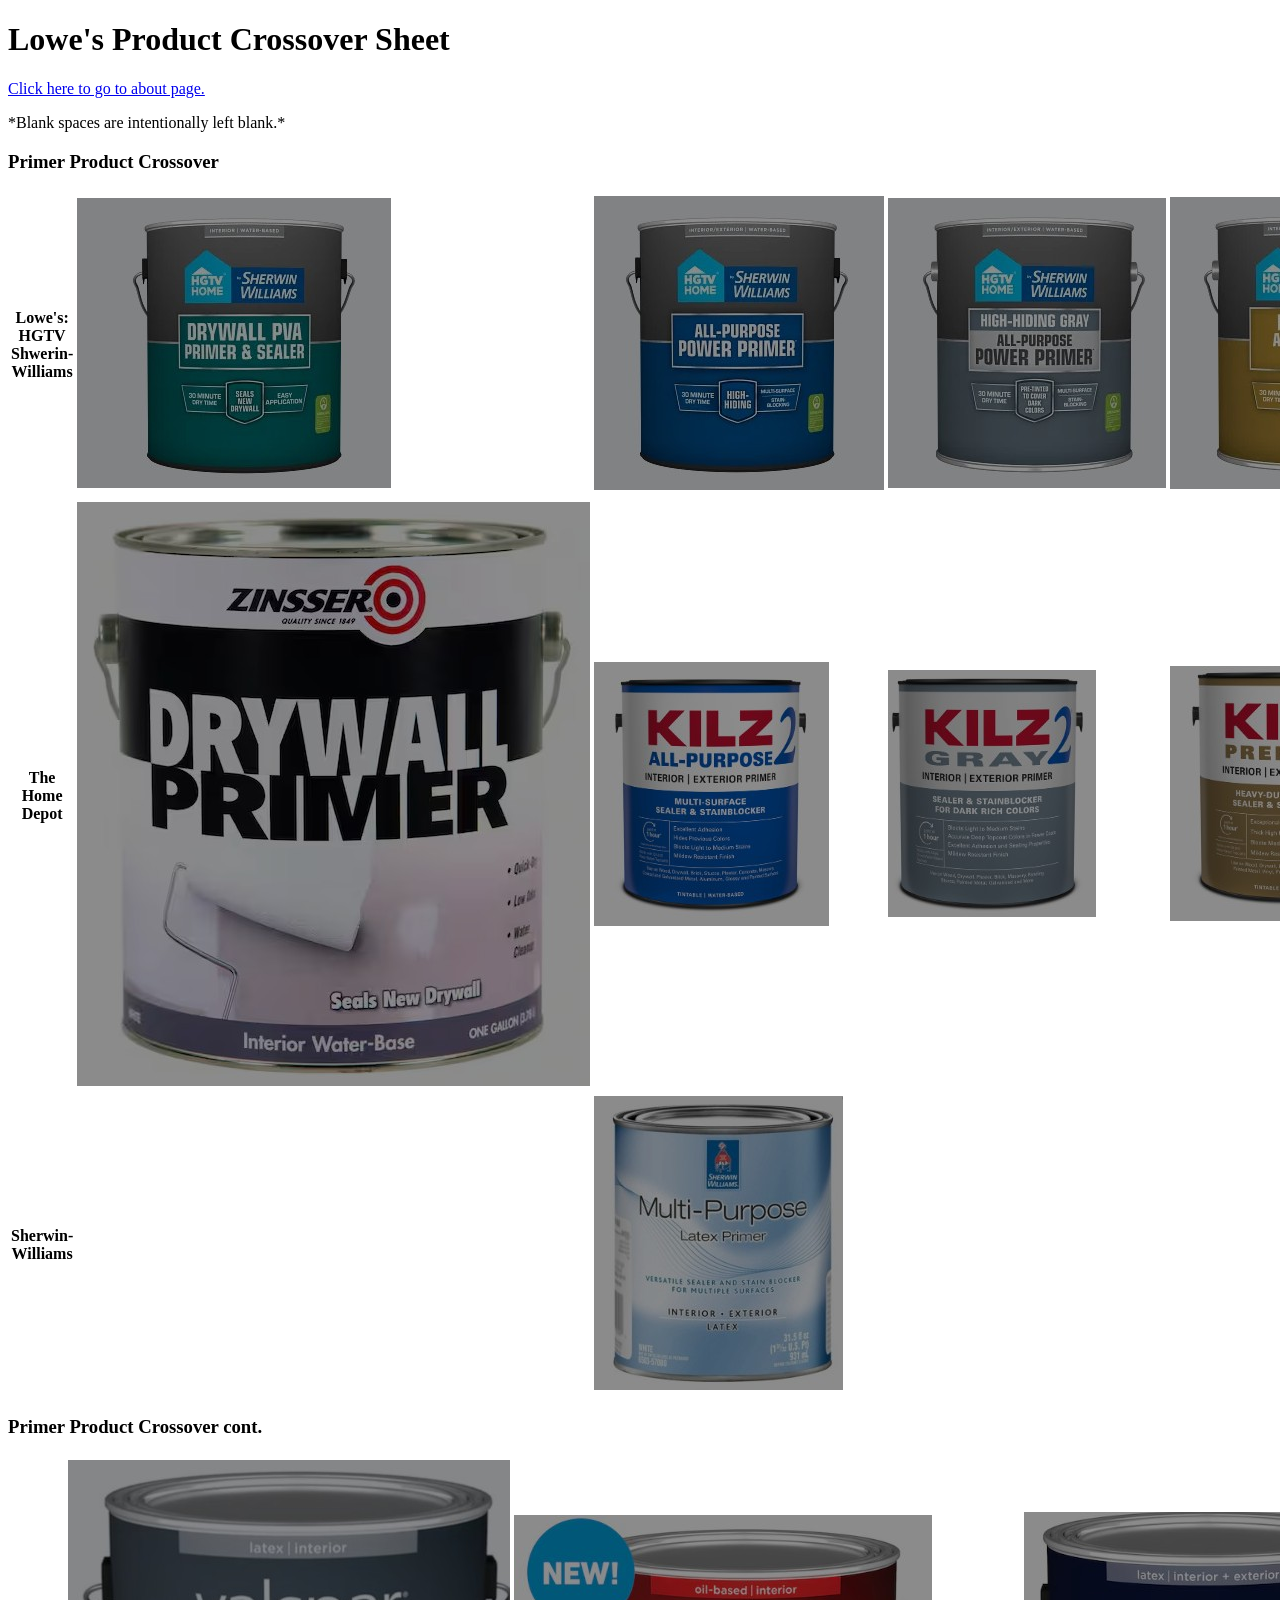
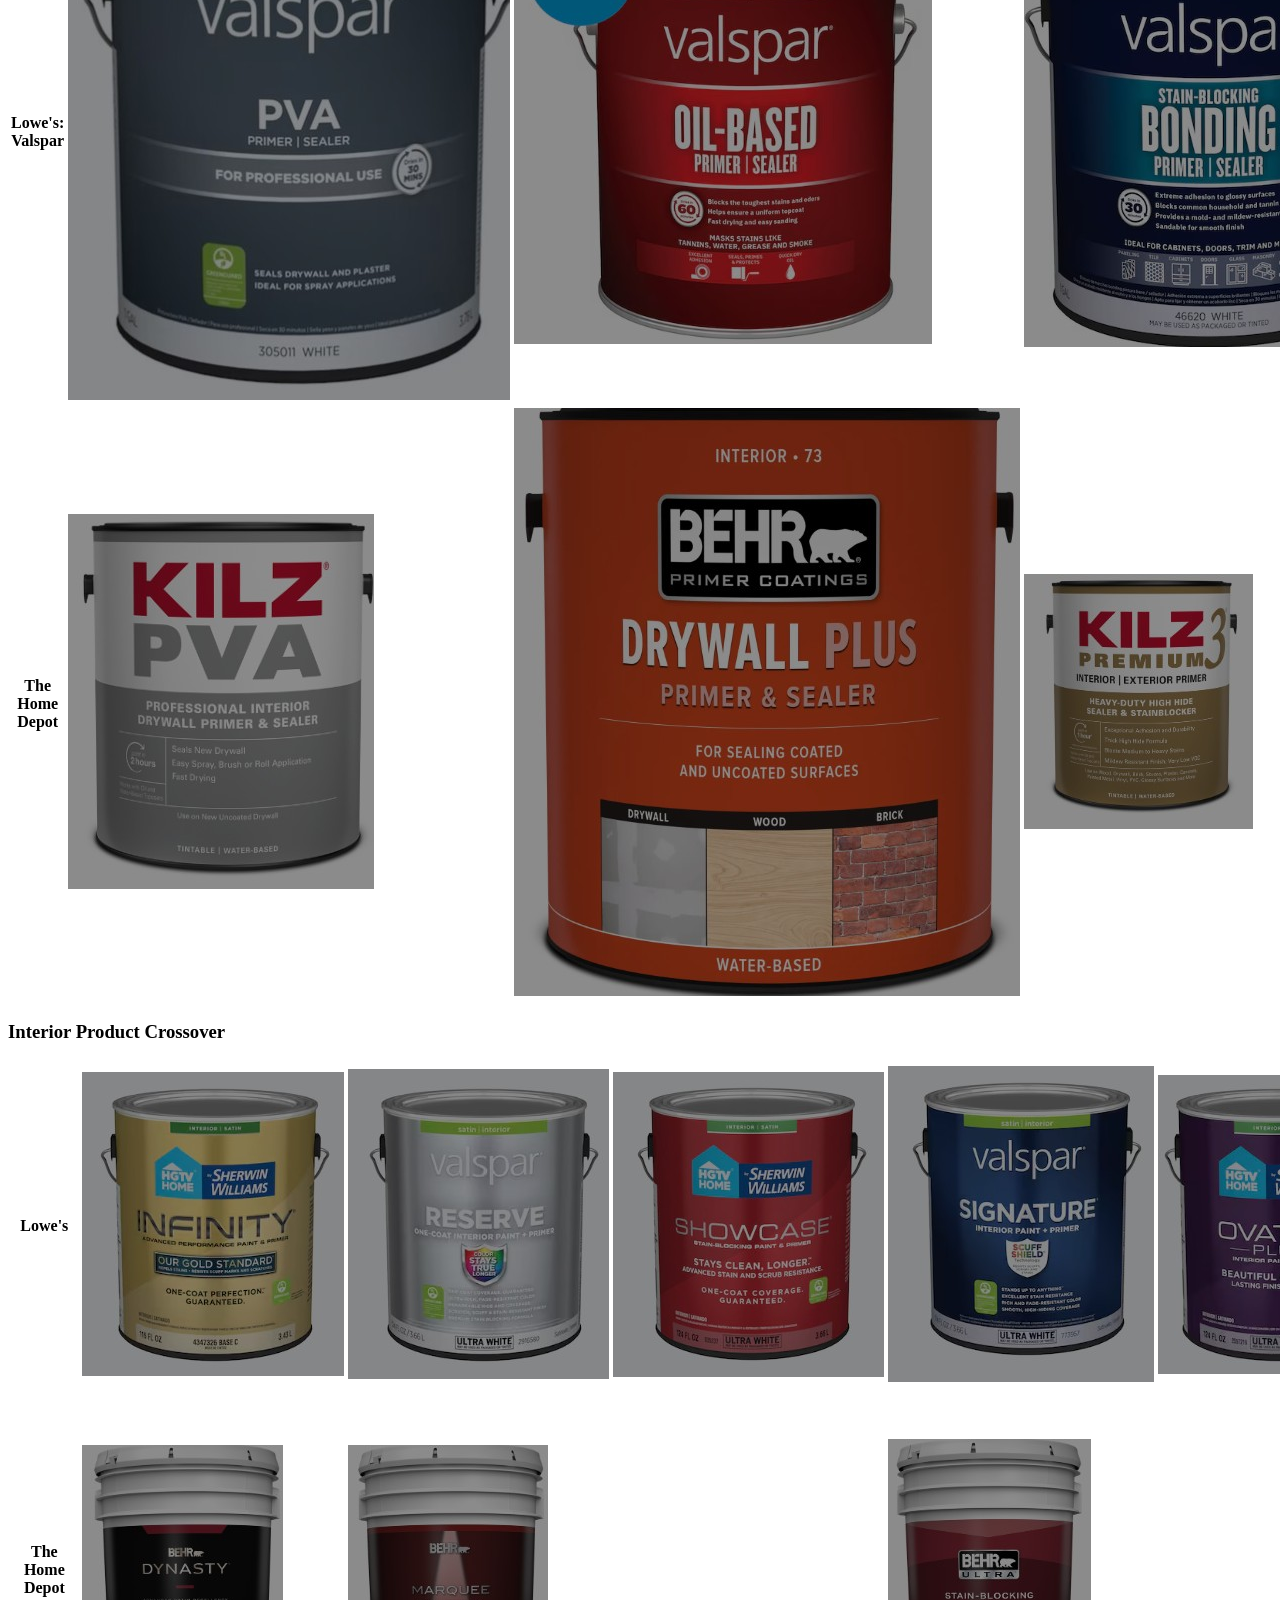
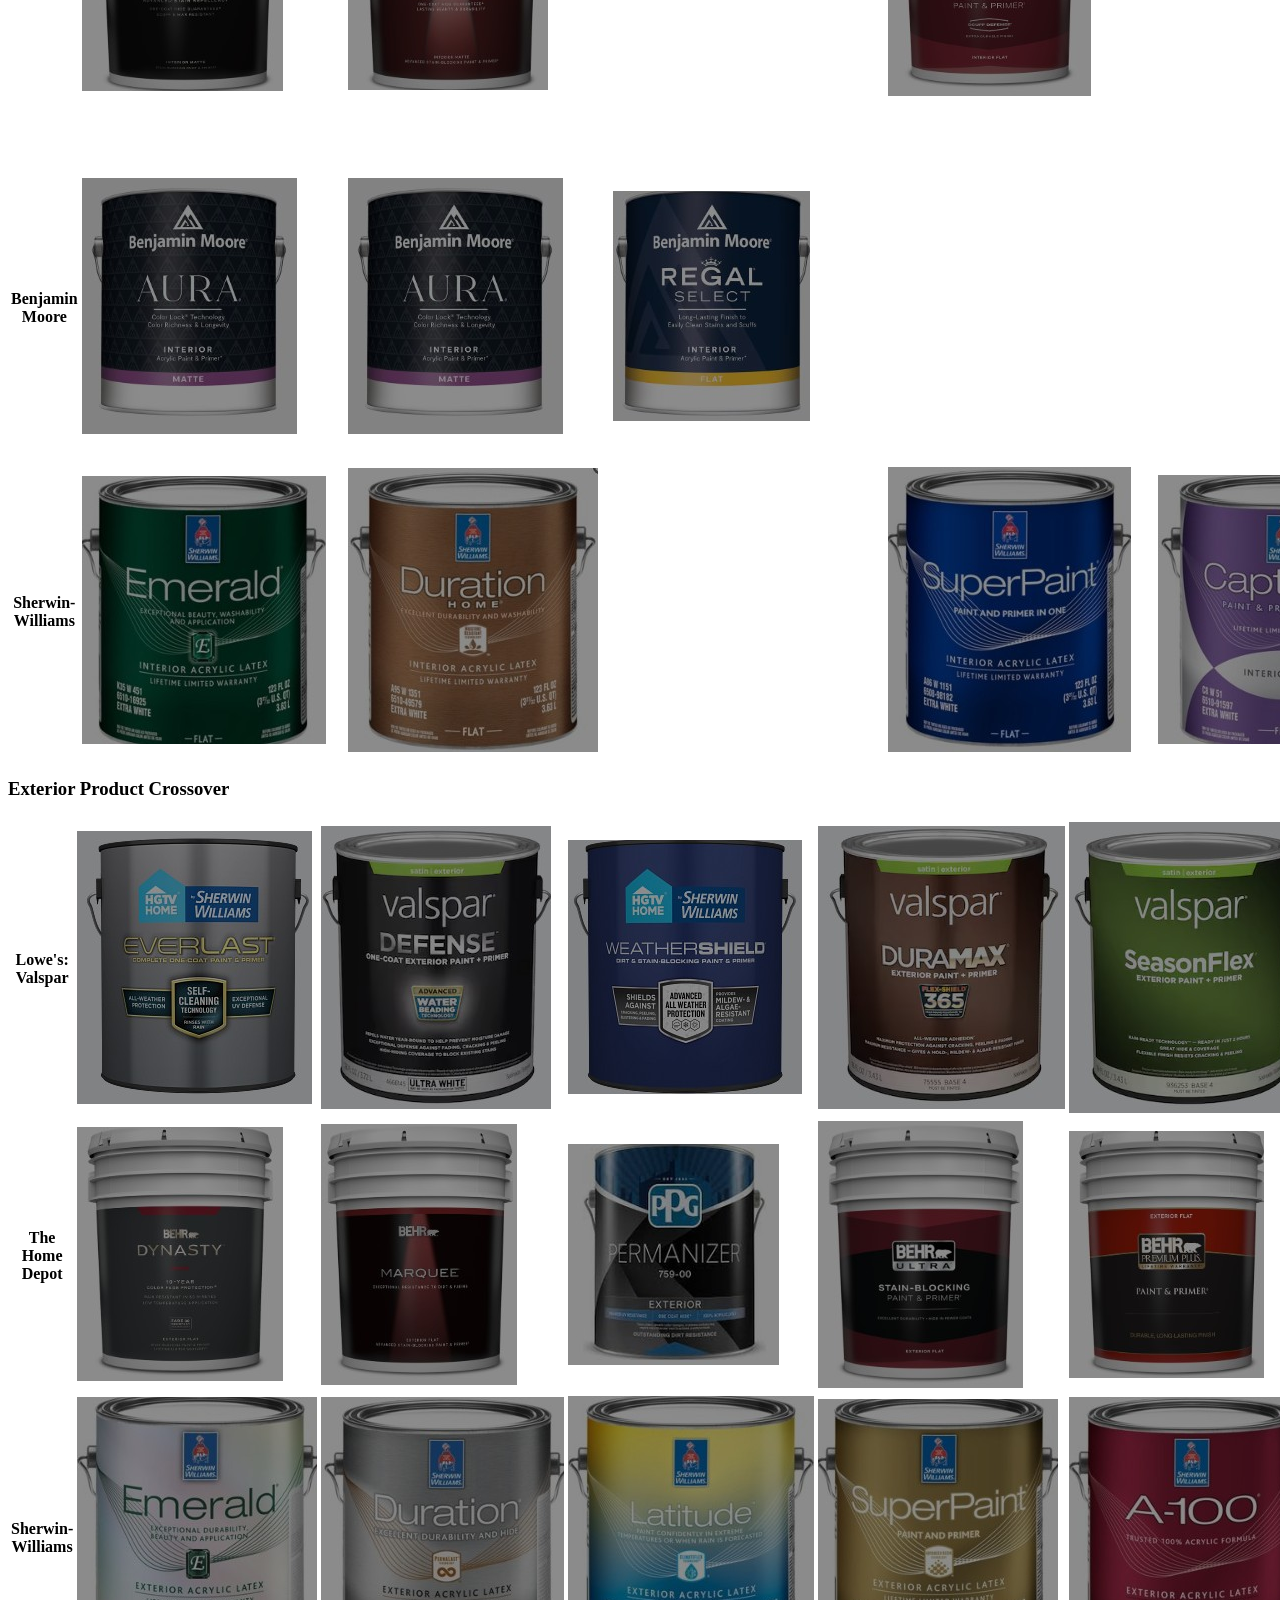
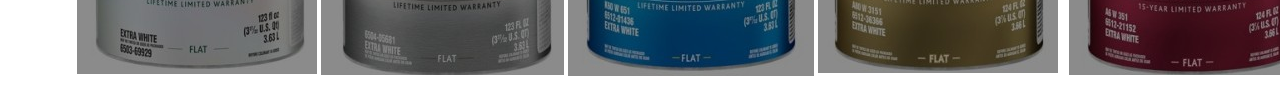
==== index.html @ d5b6afdd "Structured Homepage" ====
<!DOCTYPE html>
<html>
    <head>
        <title>
            Lowe's Product Crossover Sheet
        </title>
        <link rel="stylesheet" href="style.css">
        <meta name="viewport" content="width=device-width, initial-scale=1.0">
    </head>
    <body>
        <h1> Lowe's Product Crossover Sheet</h1>
        <a href="about.html">Click here to go to about page.</a>
        <p>*Blank spaces are intentionally left blank.*</p>
        <h3>Primer Product Crossover</h4>

        <table>
  <tr>
    <th>Lowe's: HGTV Shwerin-Williams</th>
    <td><img src="images/hgtvPVA.jpg"></td>
    <td><img src="images/APPP.jpg"></td>
    <td><img src="images/highhidinggray.jpg"></td>
    <td><img src="images/PAPP.jpg"></td>
    <td><img src="images/restoration.jpg"></td>
    <td><img src="images/moldmildew.jpg"></td>
    <td> <img src="images/cabinetdoortrim.jpg"></td>
    <td><img src="images/pwerprimer.jpg"></td>
  </tr>
  <tr>
    <th>The Home Depot</th>
    <td><img src="images/zindrywall.jpg"></td>
    <td><img src="images/KILZ2.jpg"></td>
    <td><img src="images/KILZ2Gray.jpg"></td>
    <td><img src="images/KILZ3.jpg"></td>
    <td><img src="images/KILZRestore.jpg"></td>
    <td><img src="images/KILZMold.jpg"></td>
    <td><img src="images/behrbonding.jpg"></td>
    <td><img src="images/KILZOG.jpg"></td>
  </tr>
  <tr>
    <th> Sherwin-Williams</th>
    <td> </td>
    <td><img src="images/swmulti.jpg"></td>
    <td> </td>
    <td> </td>
    <td> </td>
    <td> </td>
    <td><img src="images/swbond.jpg"></td>
    <td><img src="images/swoilprimer.jpg"></td>
    
  </tr>
</table>

<h3> Primer Product Crossover cont.</h4>

<table>
  <tr>
    <th>Lowe's: Valspar</th>
    <td><img src="images/valpva.jpg"></td>
    <td><img src="images/valoil.jpg"></td>
    <td><img src="images/valbond.jpg"></td>
  </tr>
  <tr>
    <th>The Home Depot</th>
    <td><img src="images/KILZPVA.jpg"></td>
    <td><img src="images/behrpva.jpg"></td>
    <td><img src="images/KILZ3.jpg"></td>

  </tr>
</table>

<h3>Interior Product Crossover</h4>

<table>
  <tr>
    <th>Lowe's</th>
    <td><img src="images/infinity.jpg"></td>
    <td><img src="images/reserve.jpg"></td>
    <td><img src="images/showcase.jpg"></td>
    <td><img src="images/signature.jpg"></td>
    <td><img src="images/ovation.jpg"></td>
    <td><img src="images/ultra.jpg"></td>
    <td><img src="images/spec.jpg"></td>
    <td><img src="images/2000.jpg"></td>
    <td><img src="images/4000.jpg"></td>
    <td><img src="images/express.jpg"></td>
  </tr>
  <tr>
    <th>The Home Depot</th>
    <td><img src="images/intdynasty.jpg"></td>
    <td><img src="images/intmarquee.jpg"></td>
    <td> </td>
    <td><img src="images/intultra.jpg"></td>
    <td> </td>
    <td><img src="images/intpremiumplus.jpg"></td>
    <td><img src="images/intpremiumplus.jpg"></td>
    <td><img src="images/intppgspeedhide.jpg"></td>
    <td><img src="images/ppgevzero.jpg"></td>
    <td><img src="images/gliddenessentials.jpg"></td>
  </tr>
  <tr>
    <th> Benjamin Moore</th>
    <td><img src="images/benaura.jpg"></td>
    <td><img src="images/benaura.jpg"></td>
    <td><img src="images/benregal.jpg"></td>
    <td> </td>
    <td> </td>
    <td><img src="images/benben.jpg"></td>
    <td> </td>
    <td><img src="images/benspec.jpg"></td>
    <td><img src="images/bensuper.jpg"></td>
    </tr>

    <tr>
    <th> Sherwin-Williams</th>
    <td><img src="images/intemerald.jpg"></td>
    <td><img src="images/intduration.jpg"></td>
    <td> </td>
    <td><img src="images/intsuper.jpg"></td>
    <td><img src="images/intcaptivate.jpg"></td>
    <td><img src="images/intcaptivate.jpg"></td>
    <td><img src="images/int200.jpg"></td>
    <td><img src="images/int200.jpg"></td>
    <td><img src="images/int400.jpg"> </td>
    <td><img src="images/intps.jpg"></td>
    </tr>

  
</table>

<h3> Exterior Product Crossover</h4>

<table>
  <tr>
    <th>Lowe's: Valspar</th>
    <td><img src="images/ever.jpg"></td>
    <td><img src="images/defense.jpg"></td>
    <td><img src="images/weather.jpg"></td>
    <td><img src="images/max.jpg"></td>
    <td><img src="images/flex.jpg"></td>
    <td><img src="images/stormcoat.jpg"></td>
  </tr>
  <tr>
    <th>The Home Depot</th>
    <td><img src="images/extdynasty.jpg"></td>
    <td><img src="images/extmarquee.jpg"></td>
    <td><img src="images/ppgperma.jpg"></td>
    <td><img src="images/extultra.jpg"></td>
    <td><img src="images/extplus.jpg"></td>
    <td><img src="images/e600.jpg"></td>

  </tr>
  <tr>
    <th>Sherwin-Williams</th>
    <td><img src="images/extemerald.jpg"></td>
    <td><img src="images/extduration.jpg"></td>
    <td><img src="images/latitude.jpg"></td>
    <td><img src="images/extsuper.jpg"></td>
    <td><img src="images/a100.jpg"></td>
    <td><img src="images/a100.jpg"></td>
  </tr>
</table>
     
    </body>
</html>
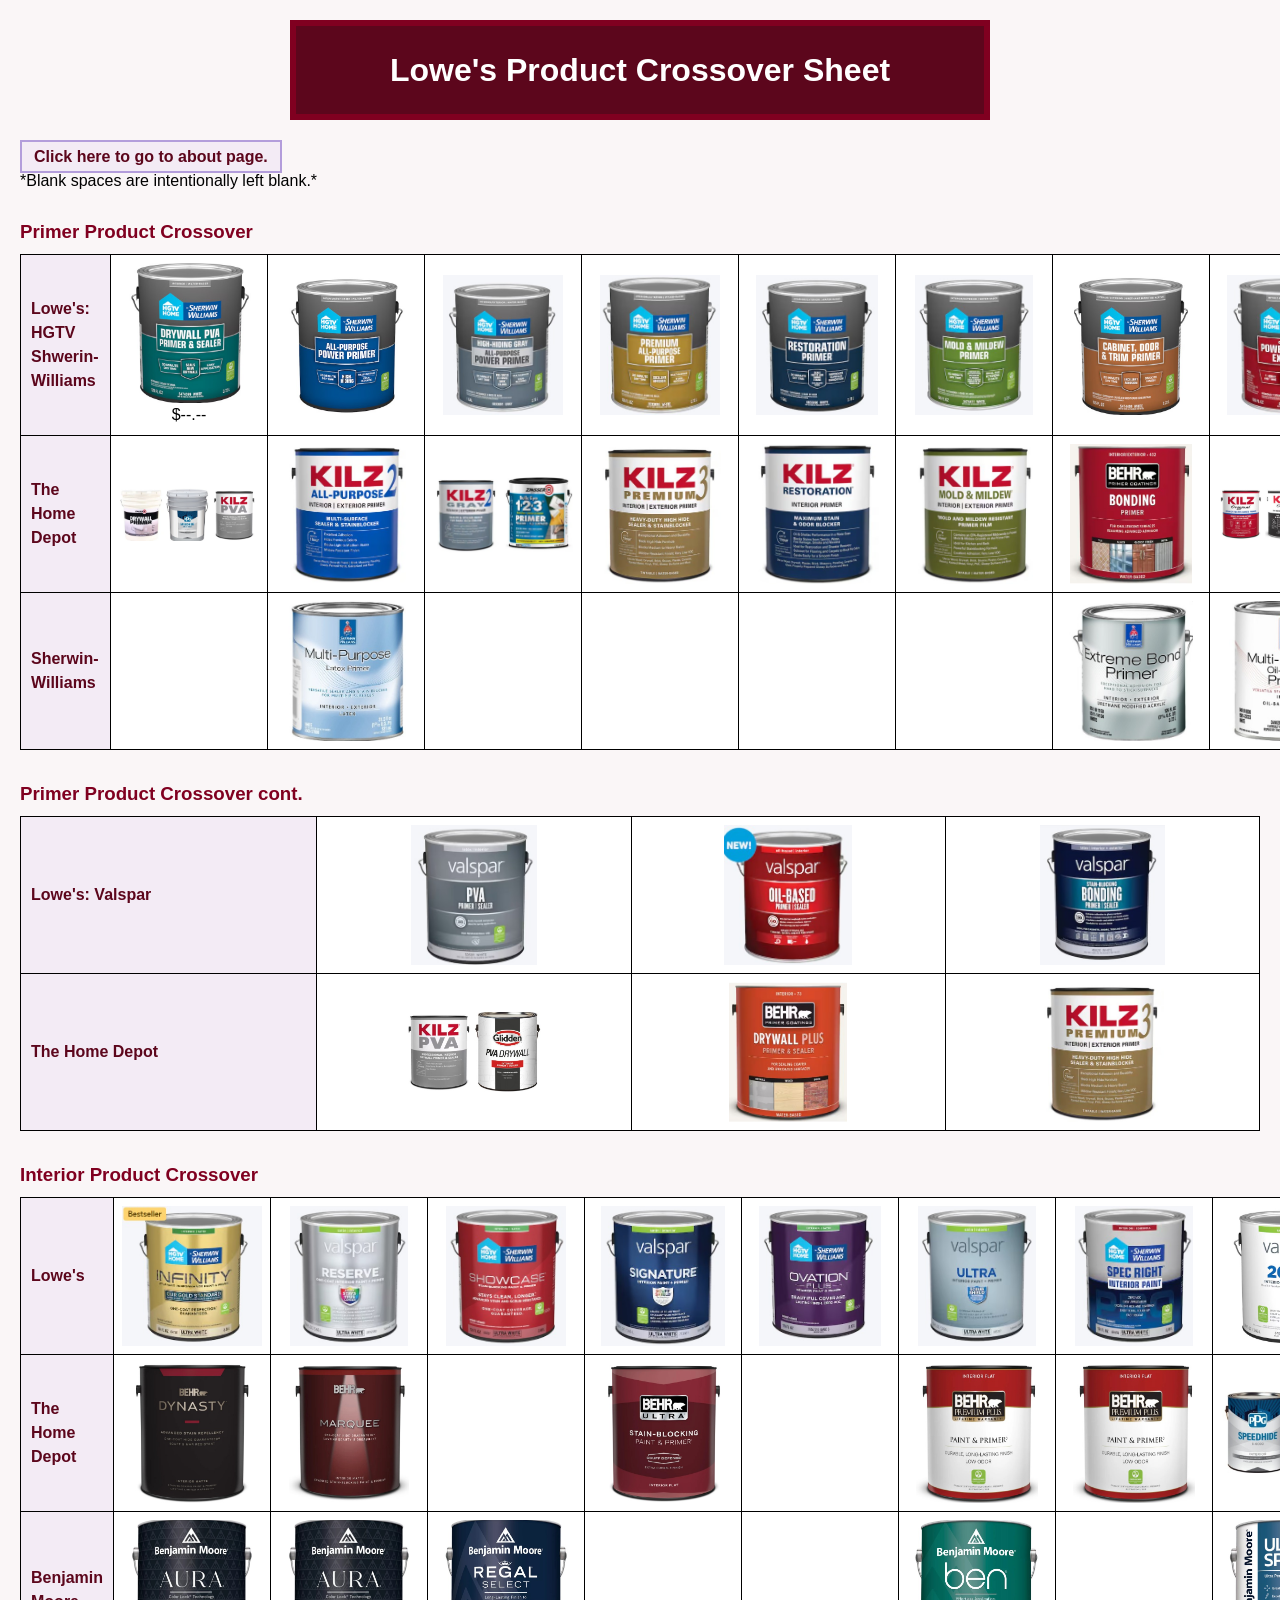
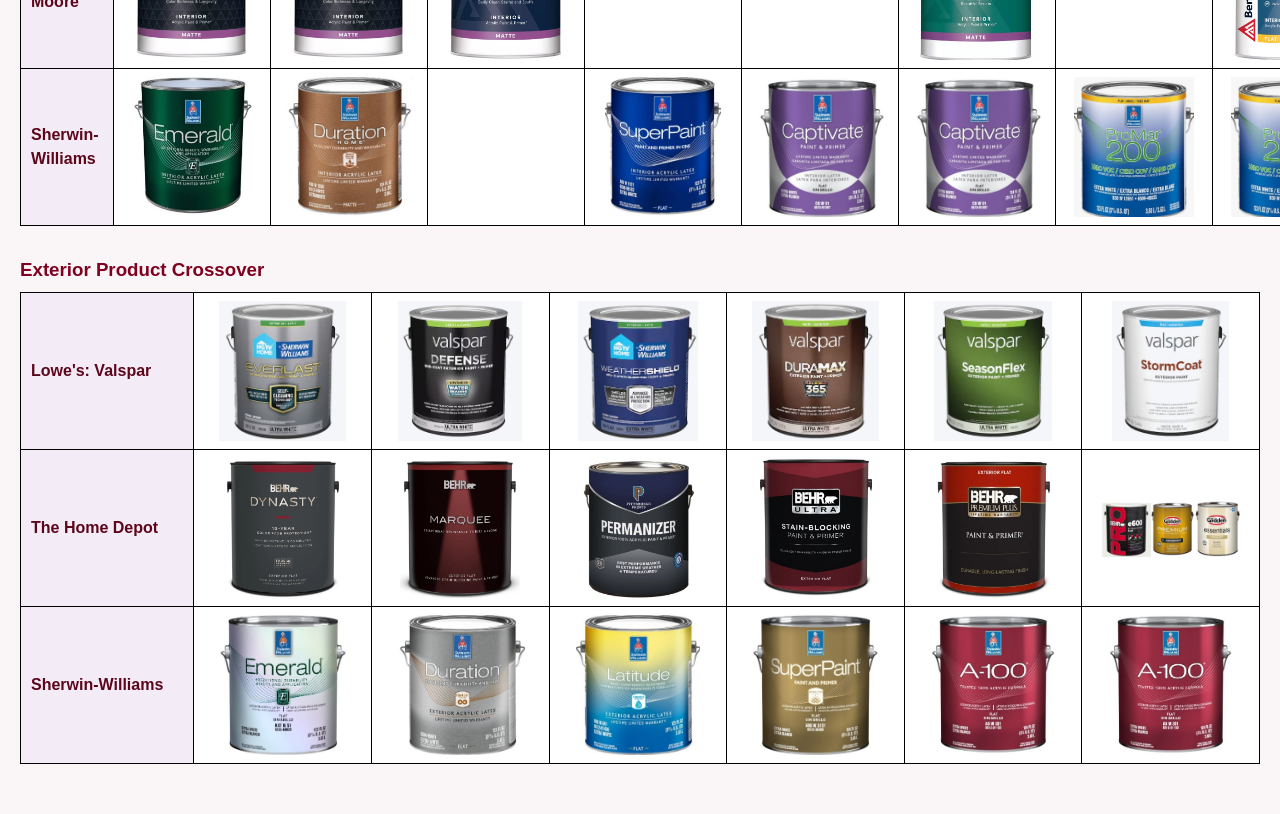
==== commit 9ca7927e: "updated html Updated the HTML structure and added product cards with price tags for better presentat" ====
--- a/index.html
+++ b/index.html
@@ -16,7 +16,8 @@
         <table>
   <tr>
     <th>Lowe's: HGTV Shwerin-Williams</th>
-    <td><img src="images/hgtvPVA.jpg"></td>
+    <td><div class="product-card"><img src="images/hgtvPVA.jpg"><div class="price-tag">$<span id="swpva">--.--</span></div>
+    </div></td>
     <td><img src="images/APPP.jpg"></td>
     <td><img src="images/highhidinggray.jpg"></td>
     <td><img src="images/PAPP.jpg"></td>
@@ -161,4 +162,4 @@
 </table>
      
     </body>
-</html>+</html>
--- a/style.css
+++ b/style.css
@@ -0,0 +1,75 @@
+*, *::before, *::after {
+  box-sizing: border-box;
+  margin: 0;
+  padding: 0;
+}
+
+body {
+  font-family: Arial, Helvetica, sans-serif;
+  line-height: 1.5;
+  color: #000000;
+  background-color: #faf6f7;
+  padding: 20px;
+}
+
+h1 {
+  background-color: #5c061c;
+  color: #ffffff;
+  text-align: center;
+  padding: 20px 30px;
+  border: 6px solid #800020;
+  max-width: 700px;
+  margin: 0 auto 25px auto;
+}
+
+h3 {
+  color: #800020;
+  margin-top: 25px;
+  margin-bottom: 8px;
+}
+
+p {
+  color: #000000;
+  margin-bottom: 15px;
+}
+
+a {
+  color: #5c061c;
+  font-weight: bold;
+  text-decoration: none;
+  background-color: #f3ebf5;
+  border: 2px solid #b39ddb;
+  padding: 6px 12px;
+}
+
+table {
+  border-collapse: collapse;
+  margin-bottom: 30px;
+  width: 100%;
+}
+
+th, td {
+  border: 1px solid #000000;
+  padding: 8px;
+  text-align: center;
+  vertical-align: middle;
+  min-width: 90px;
+  background-color: #ffffff;
+  color: #000000;
+}
+
+th {
+  background-color: #f3ebf5;
+  color: #5c061c;
+  font-weight: bold;
+  text-align: left;
+  padding: 10px;
+}
+
+table img {
+  width: 140px;
+  height: 140px;
+  object-fit: contain;
+  display: block;
+  margin: 0 auto;
+}
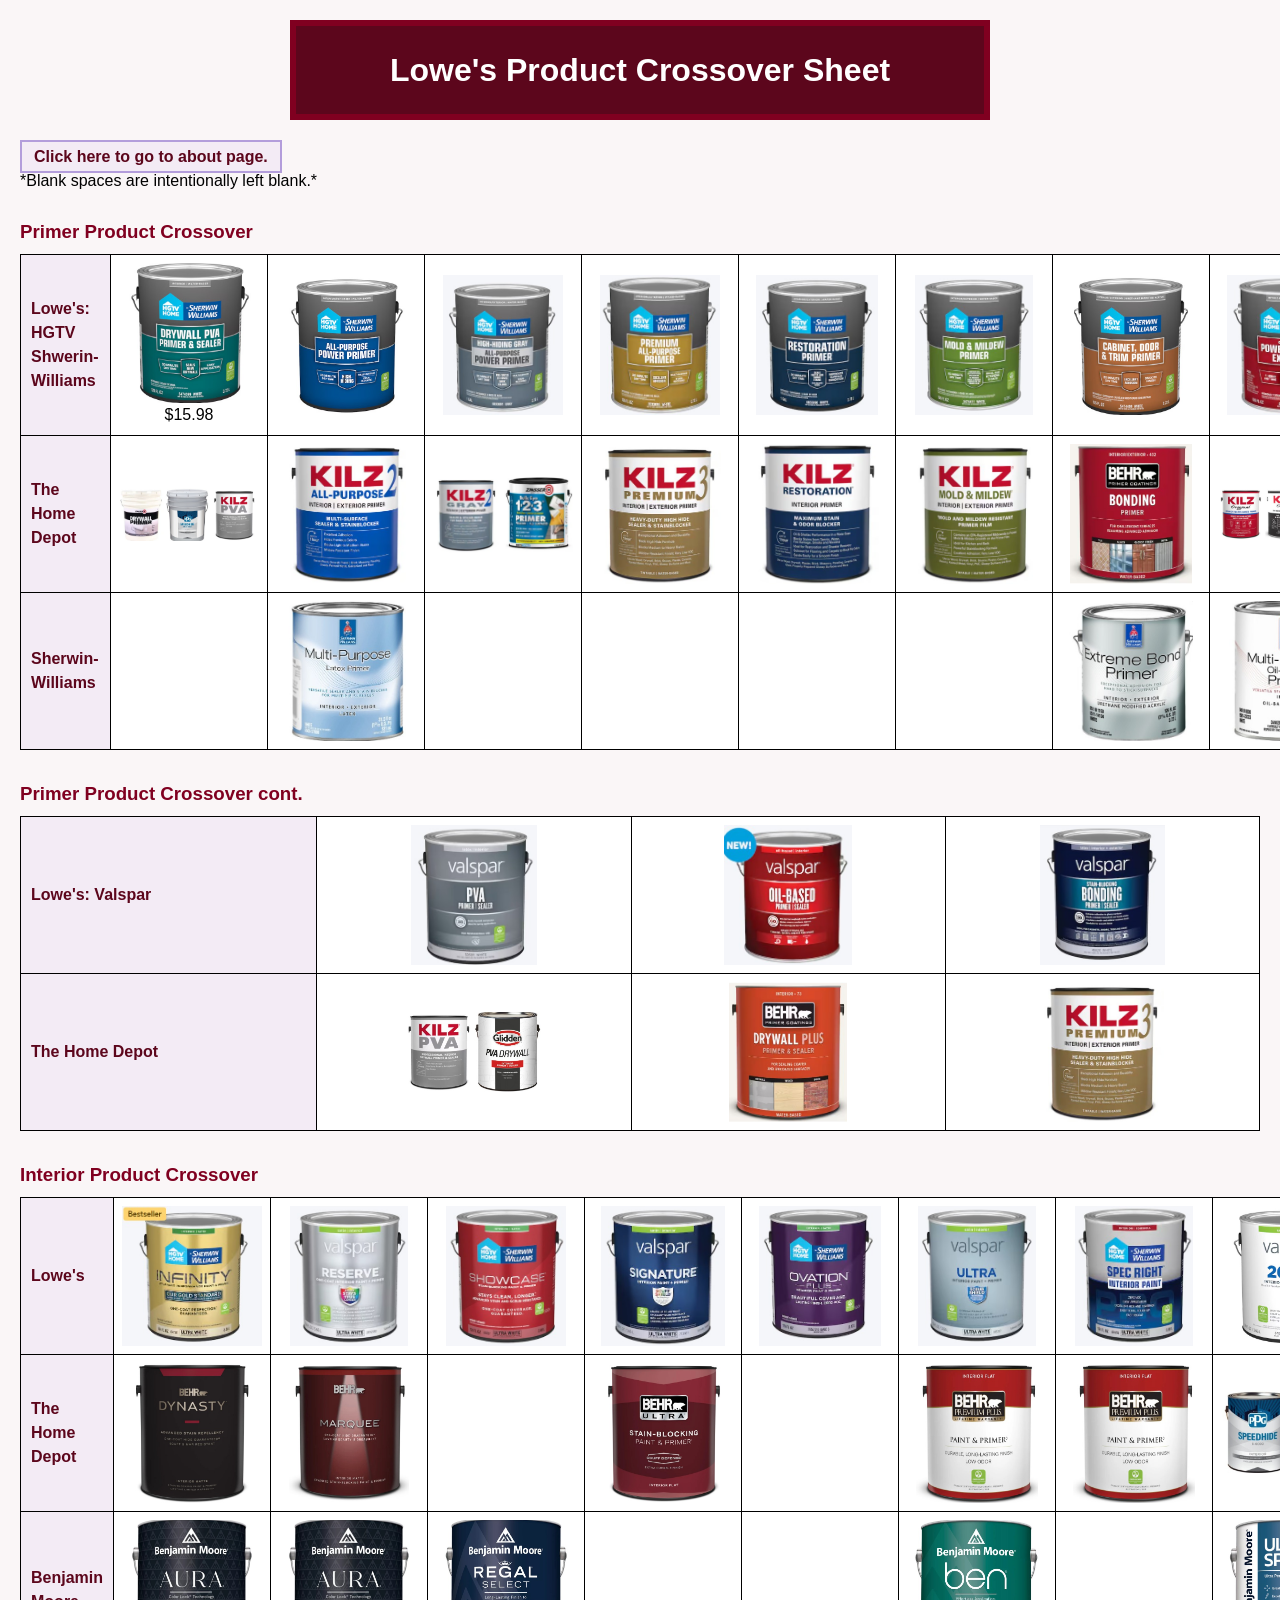
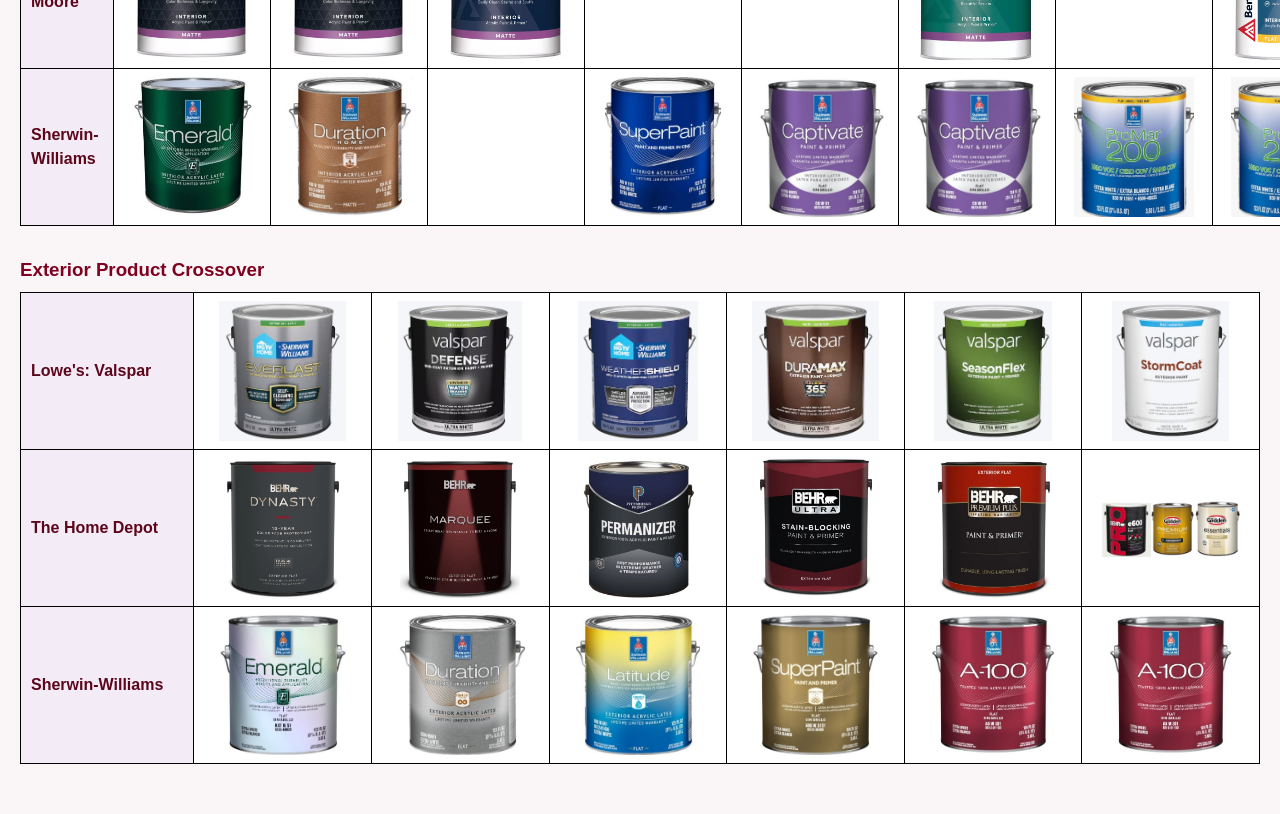
==== commit dd777656: "Fix HTML encoding issues in index.html added script at bottom to pull prices information from json f" ====
--- a/index.html
+++ b/index.html
@@ -160,6 +160,23 @@
     <td><img src="images/a100.jpg"></td>
   </tr>
 </table>
-     
+        <script>
+          fetch('prices.json')
+            .then(response => {
+              if (!response.ok) {
+                throw new Error('Could not find prices.json file');
+              }
+              return response.json();
+            })
+            .then(data => {
+              for (const [itemId, price] of Object.entries(data)) {
+                const element = document.getElementById(itemId);
+                if (element) {
+                  element.innerText = price;
+                }
+              }
+            })
+            .catch(error => console.error('Error loading prices:', error));
+        </script>
     </body>
 </html>
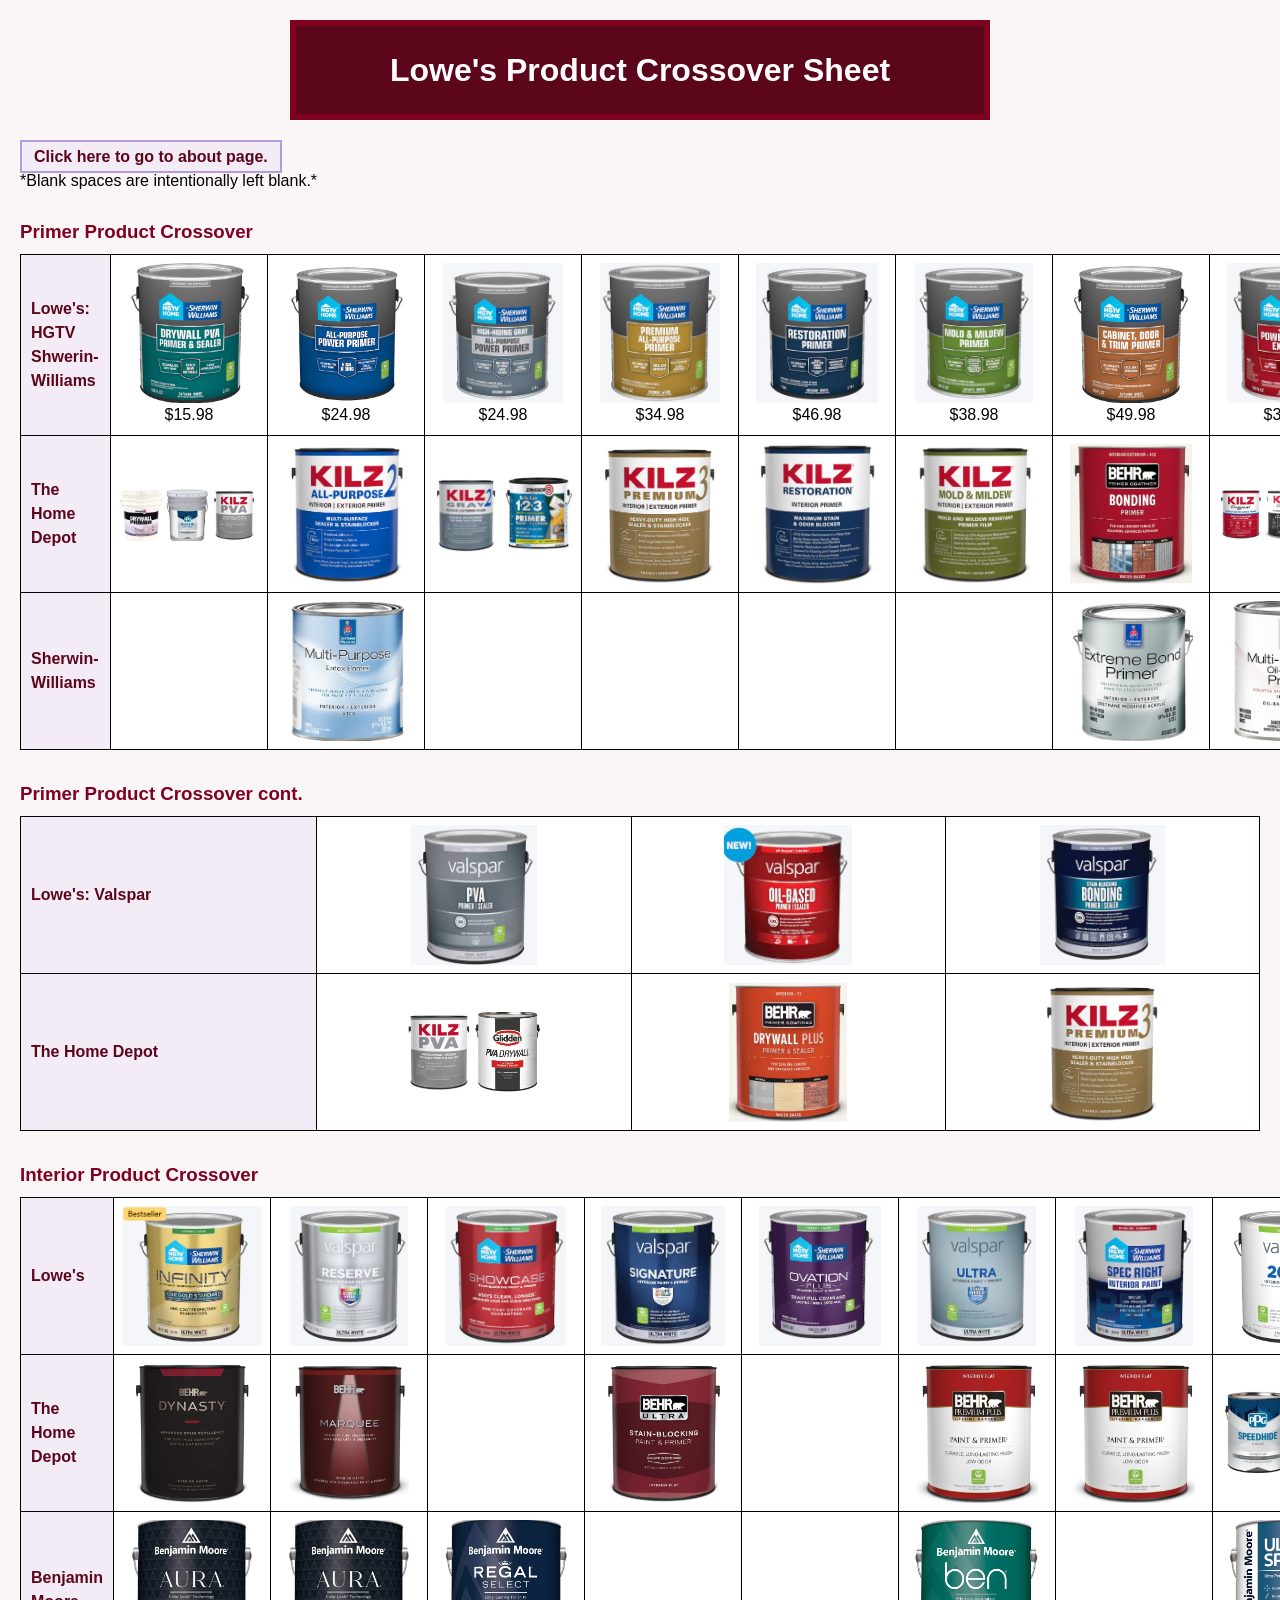
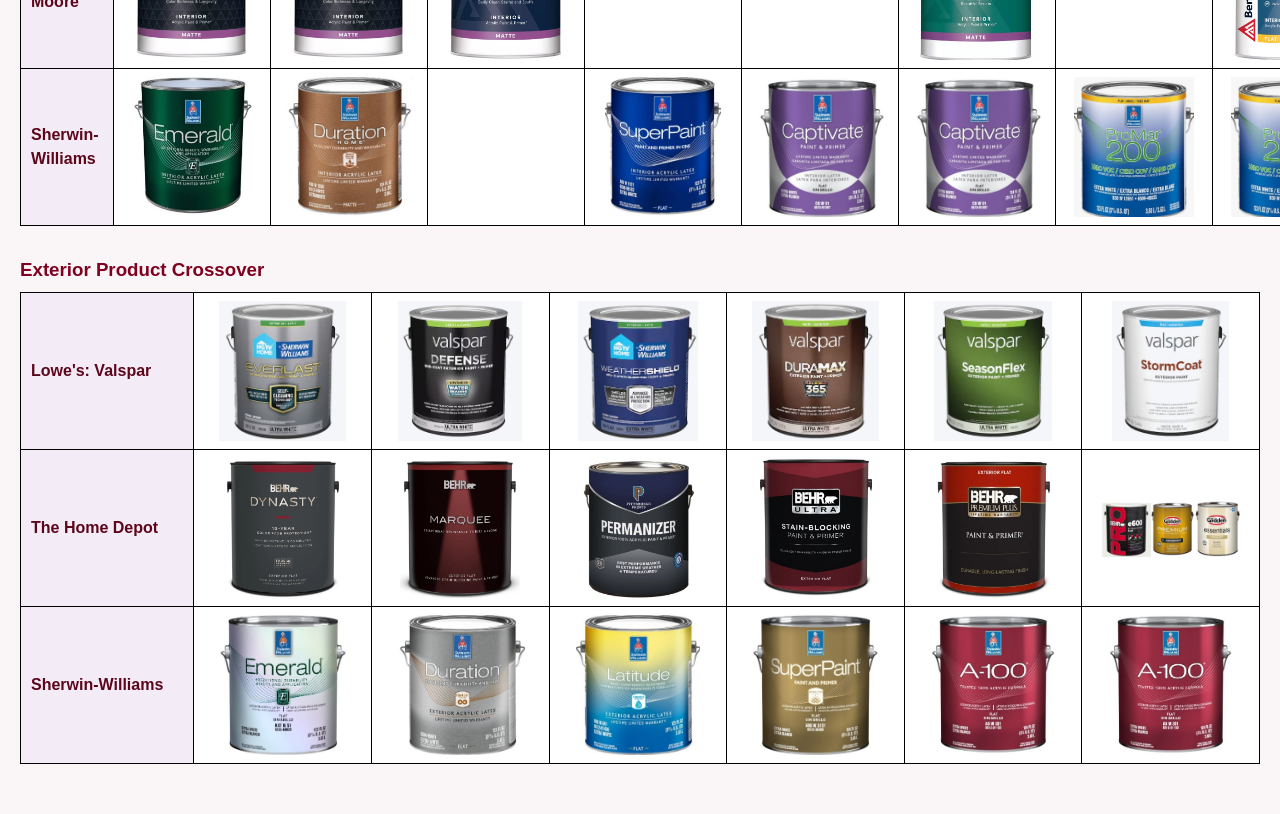
==== commit 90c0a334: "Fix HTML formatting and update product images trial #2 added prices to all lowes primers" ====
--- a/index.html
+++ b/index.html
@@ -18,13 +18,20 @@
     <th>Lowe's: HGTV Shwerin-Williams</th>
     <td><div class="product-card"><img src="images/hgtvPVA.jpg"><div class="price-tag">$<span id="swpva">--.--</span></div>
     </div></td>
-    <td><img src="images/APPP.jpg"></td>
-    <td><img src="images/highhidinggray.jpg"></td>
-    <td><img src="images/PAPP.jpg"></td>
-    <td><img src="images/restoration.jpg"></td>
-    <td><img src="images/moldmildew.jpg"></td>
-    <td> <img src="images/cabinetdoortrim.jpg"></td>
-    <td><img src="images/pwerprimer.jpg"></td>
+    <td><div class="product-card"><img src="images/APPP.jpg"><div class="price-tag">$<span id="appp">--.--</span></div>
+    </div></td>
+    <td><div class="product-card"><img src="images/highhidinggray.jpg"><div class="price-tag">$<span id="gray">--.--</span></div>
+    </div></td>
+    <td><div class="product-card"><img src="images/PAPP.jpg"><div class="price-tag">$<span id="premium">--.--</span></div>
+    </div></td>
+    <td><div class="product-card"><img src="images/restoration.jpg"><div class="price-tag">$<span id="restore">--.--</span></div>
+    </div></td>
+    <td><div class="product-card"><img src="images/moldmildew.jpg"><div class="price-tag">$<span id="mold">--.--</span></div>
+    </div></td>
+    <td><div class="product-card"><img src="images/cabinetdoortrim.jpg"><div class="price-tag">$<span id="cdt">--.--</span></div>
+    </div></td>
+    <td><div class="product-card"><img src="images/pwerprimer.jpg"><div class="price-tag">$<span id="power">--.--</span></div>
+    </div></td>
   </tr>
   <tr>
     <th>The Home Depot</th>
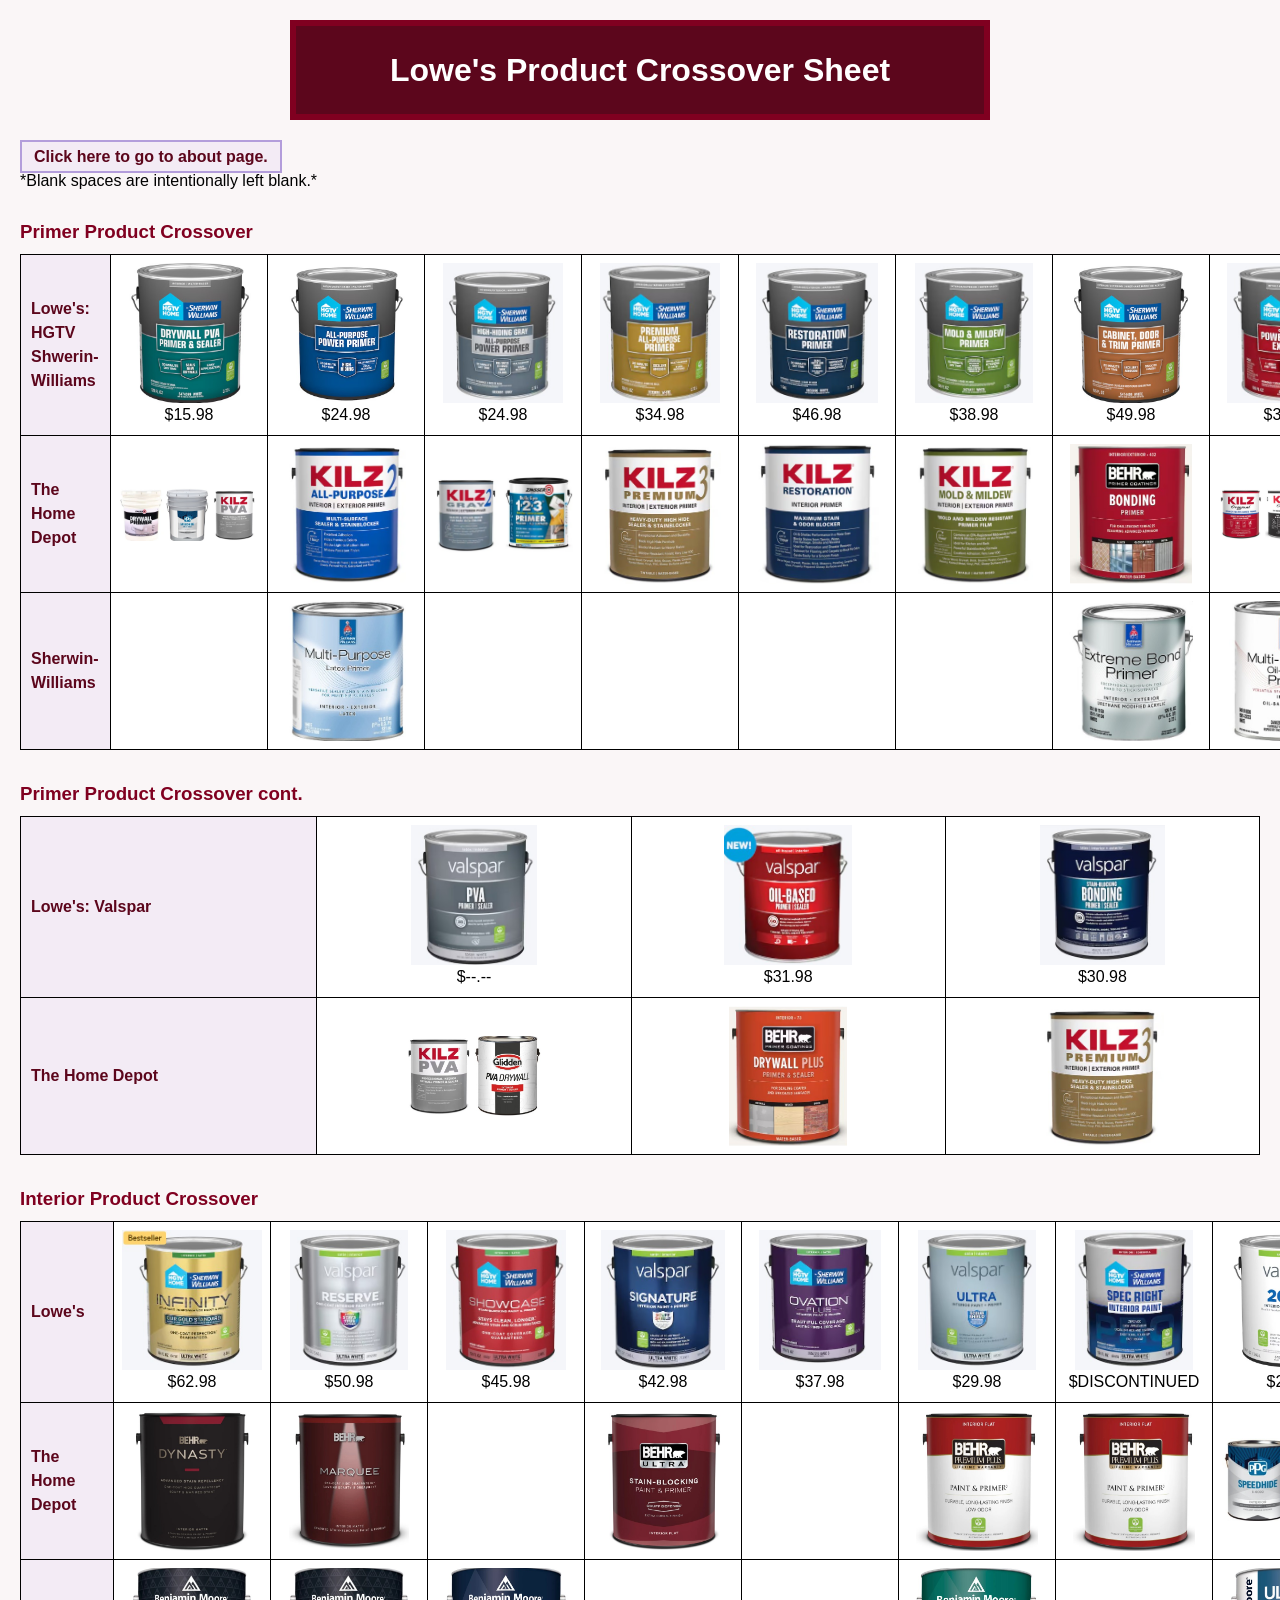
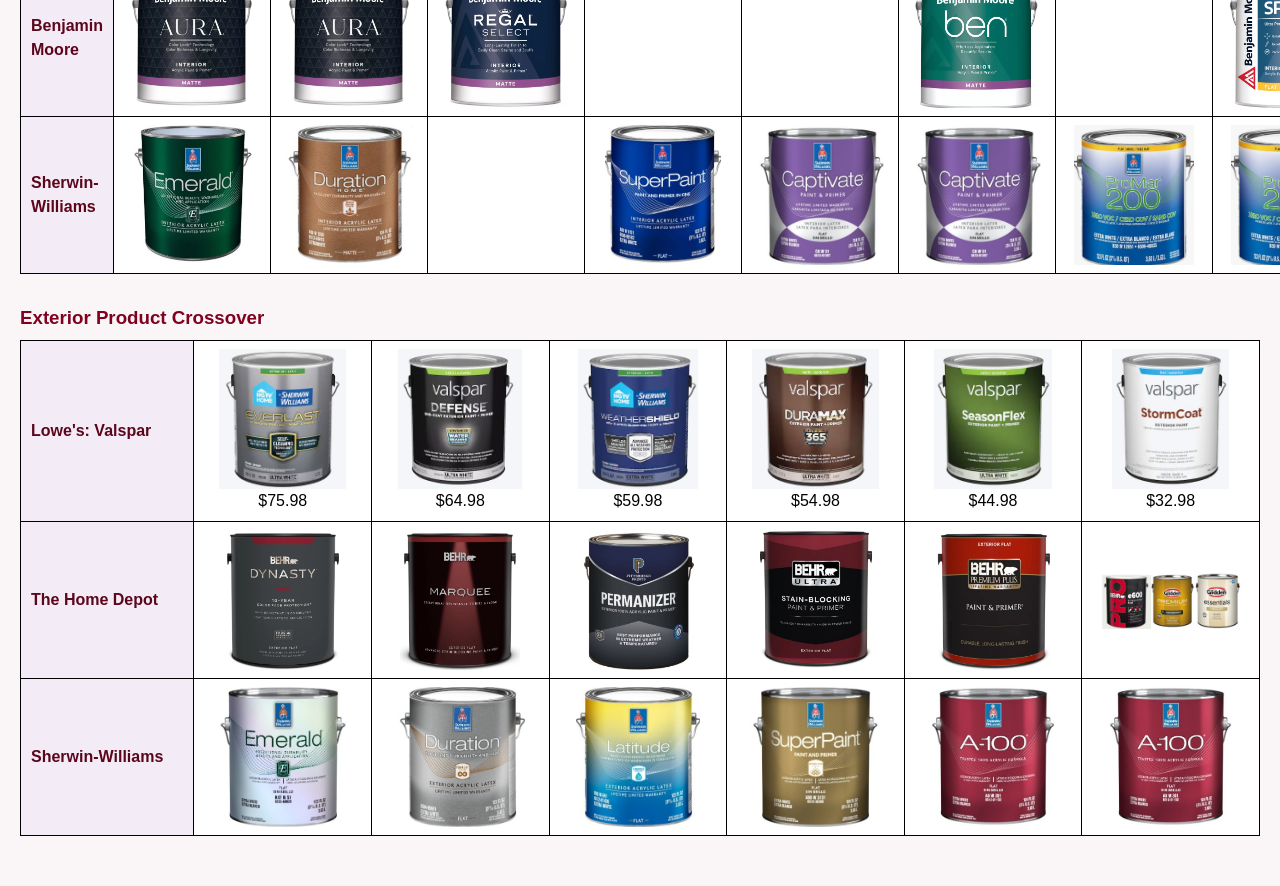
==== commit 01a1ab19: "updated html with all prices will now display all prices for single gallons, all for flat products" ====
--- a/index.html
+++ b/index.html
@@ -63,9 +63,12 @@
 <table>
   <tr>
     <th>Lowe's: Valspar</th>
-    <td><img src="images/valpva.jpg"></td>
-    <td><img src="images/valoil.jpg"></td>
-    <td><img src="images/valbond.jpg"></td>
+    <td><div class="product-card"><img src="images/valpva.jpg"><div class="price-tag">$<span id="vpa">--.--</span></div>
+    </div></td>
+    <td><div class="product-card"><img src="images/valoil.jpg"><div class="price-tag">$<span id="voil">--.--</span></div>
+    </div></td>
+    <td><div class="product-card"><img src="images/valbond.jpg"><div class="price-tag">$<span id="vbond">--.--</span></div>
+    </div></td>
   </tr>
   <tr>
     <th>The Home Depot</th>
@@ -81,16 +84,26 @@
 <table>
   <tr>
     <th>Lowe's</th>
-    <td><img src="images/infinity.jpg"></td>
-    <td><img src="images/reserve.jpg"></td>
-    <td><img src="images/showcase.jpg"></td>
-    <td><img src="images/signature.jpg"></td>
-    <td><img src="images/ovation.jpg"></td>
-    <td><img src="images/ultra.jpg"></td>
-    <td><img src="images/spec.jpg"></td>
-    <td><img src="images/2000.jpg"></td>
-    <td><img src="images/4000.jpg"></td>
-    <td><img src="images/express.jpg"></td>
+    <td><div class="product-card"><img src="images/infinity.jpg"><div class="price-tag">$<span id="inf">--.--</span></div>
+    </div></td>
+    <td><div class="product-card"><img src="images/reserve.jpg"><div class="price-tag">$<span id="res">--.--</span></div>
+    </div></td>
+    <td><div class="product-card"><img src="images/showcase.jpg"><div class="price-tag">$<span id="show">--.--</span></div>
+    </div></td>
+    <td><div class="product-card"><img src="images/signature.jpg"><div class="price-tag">$<span id="sig">--.--</span></div>
+    </div></td>
+    <td><div class="product-card"><img src="images/ovation.jpg"><div class="price-tag">$<span id="ovat">--.--</span></div>
+    </div></td>
+    <td><div class="product-card"><img src="images/ultra.jpg"><div class="price-tag">$<span id="ultra">--.--</span></div>
+    </div></td>
+    <td><div class="product-card"><img src="images/spec.jpg"><div class="price-tag">$<span id="spec">--.--</span></div>
+    </div></td>
+    <td><div class="product-card"><img src="images/2000.jpg"><div class="price-tag">$<span id="2000">--.--</span></div>
+    </div></td>
+    <td><div class="product-card"><img src="images/4000.jpg"><div class="price-tag">$<span id="4000">--.--</span></div>
+    </div></td>
+    <td><div class="product-card"><img src="images/express.jpg"><div class="price-tag">$<span id="express">--.--</span></div>
+    </div></td>
   </tr>
   <tr>
     <th>The Home Depot</th>
@@ -140,12 +153,18 @@
 <table>
   <tr>
     <th>Lowe's: Valspar</th>
-    <td><img src="images/ever.jpg"></td>
-    <td><img src="images/defense.jpg"></td>
-    <td><img src="images/weather.jpg"></td>
-    <td><img src="images/max.jpg"></td>
-    <td><img src="images/flex.jpg"></td>
-    <td><img src="images/stormcoat.jpg"></td>
+    <td><div class="product-card"><img src="images/ever.jpg"><div class="price-tag">$<span id="ever">--.--</span></div>
+    </div></td>
+    <td><div class="product-card"><img src="images/defense.jpg"><div class="price-tag">$<span id="defense">--.--</span></div>
+    </div></td>
+    <td><div class="product-card"><img src="images/weather.jpg"><div class="price-tag">$<span id="weat">--.--</span></div>
+    </div></td>
+    <td><div class="product-card"><img src="images/max.jpg"><div class="price-tag">$<span id="max">--.--</span></div>
+    </div></td>
+    <td><div class="product-card"><img src="images/flex.jpg"><div class="price-tag">$<span id="flex">--.--</span></div>
+    </div></td>
+    <td><div class="product-card"><img src="images/stormcoat.jpg"><div class="price-tag">$<span id="storm">--.--</span></div>
+    </div></td>
   </tr>
   <tr>
     <th>The Home Depot</th>
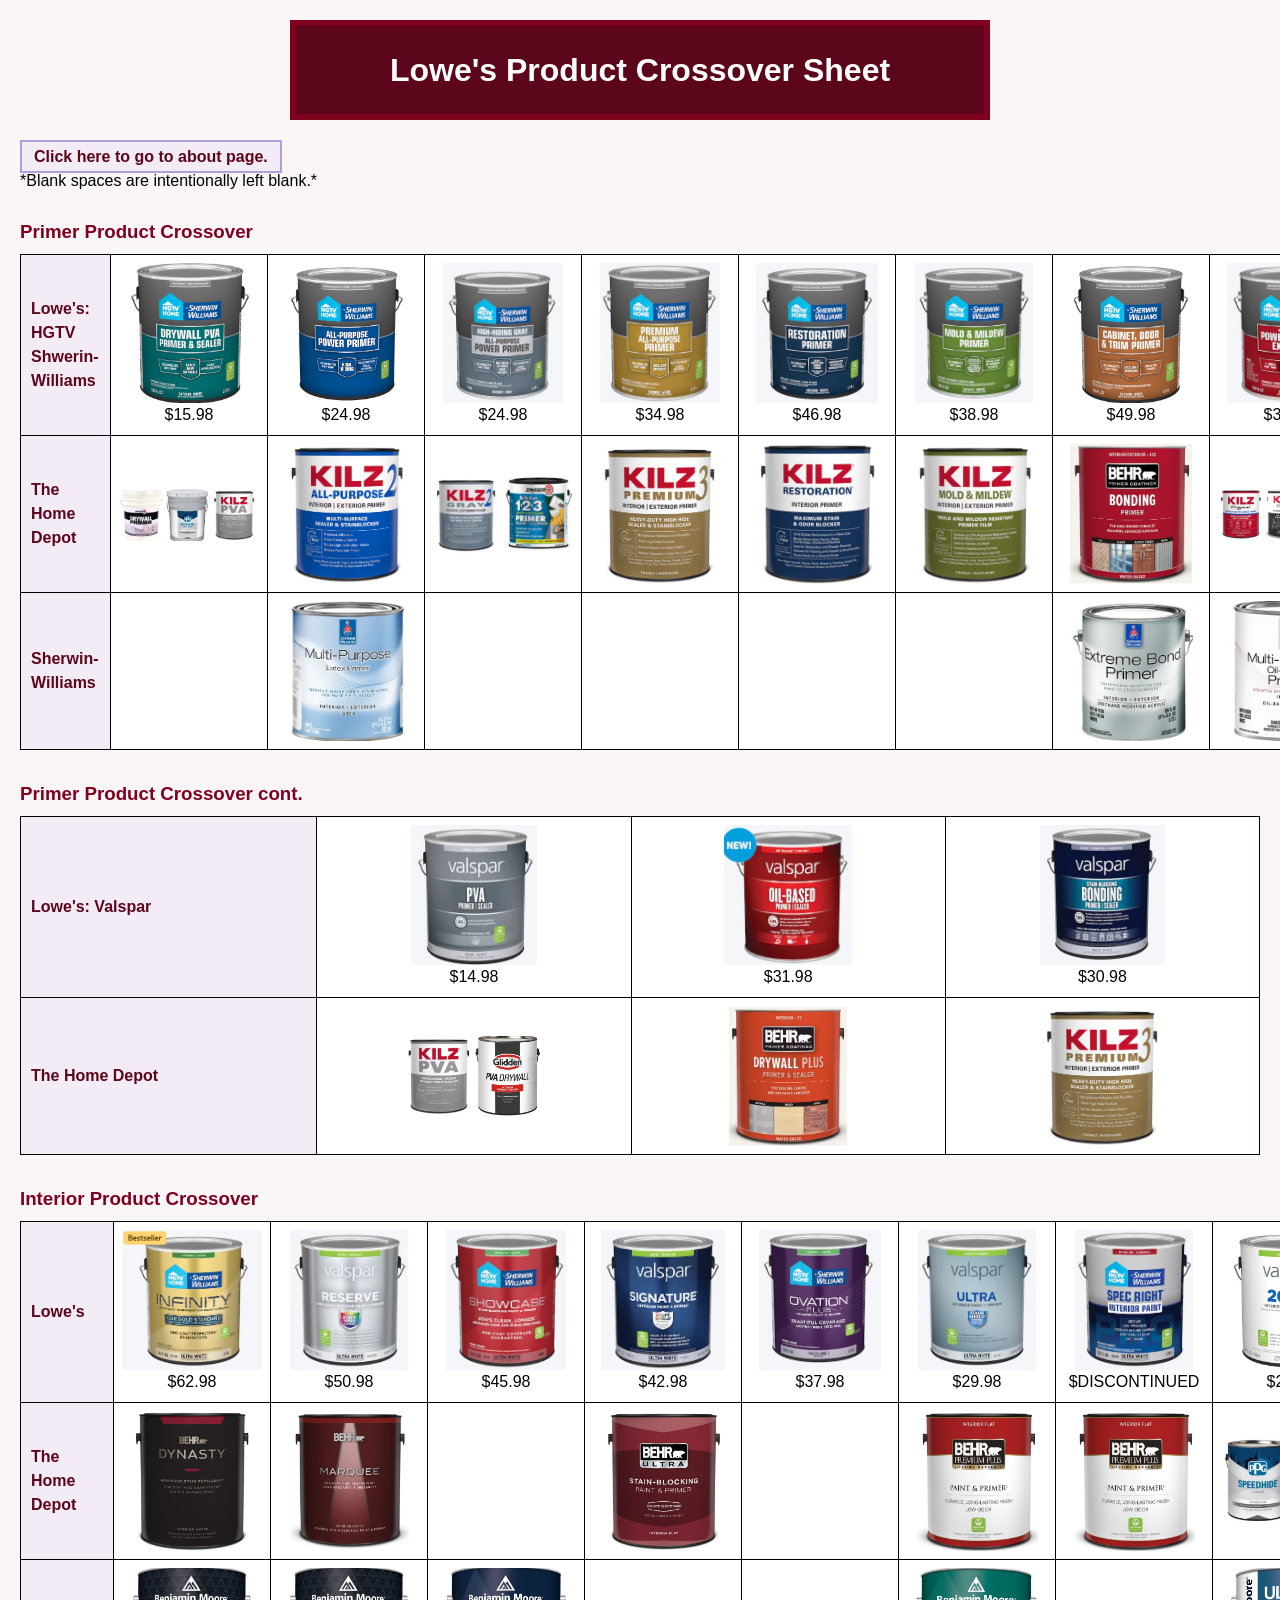
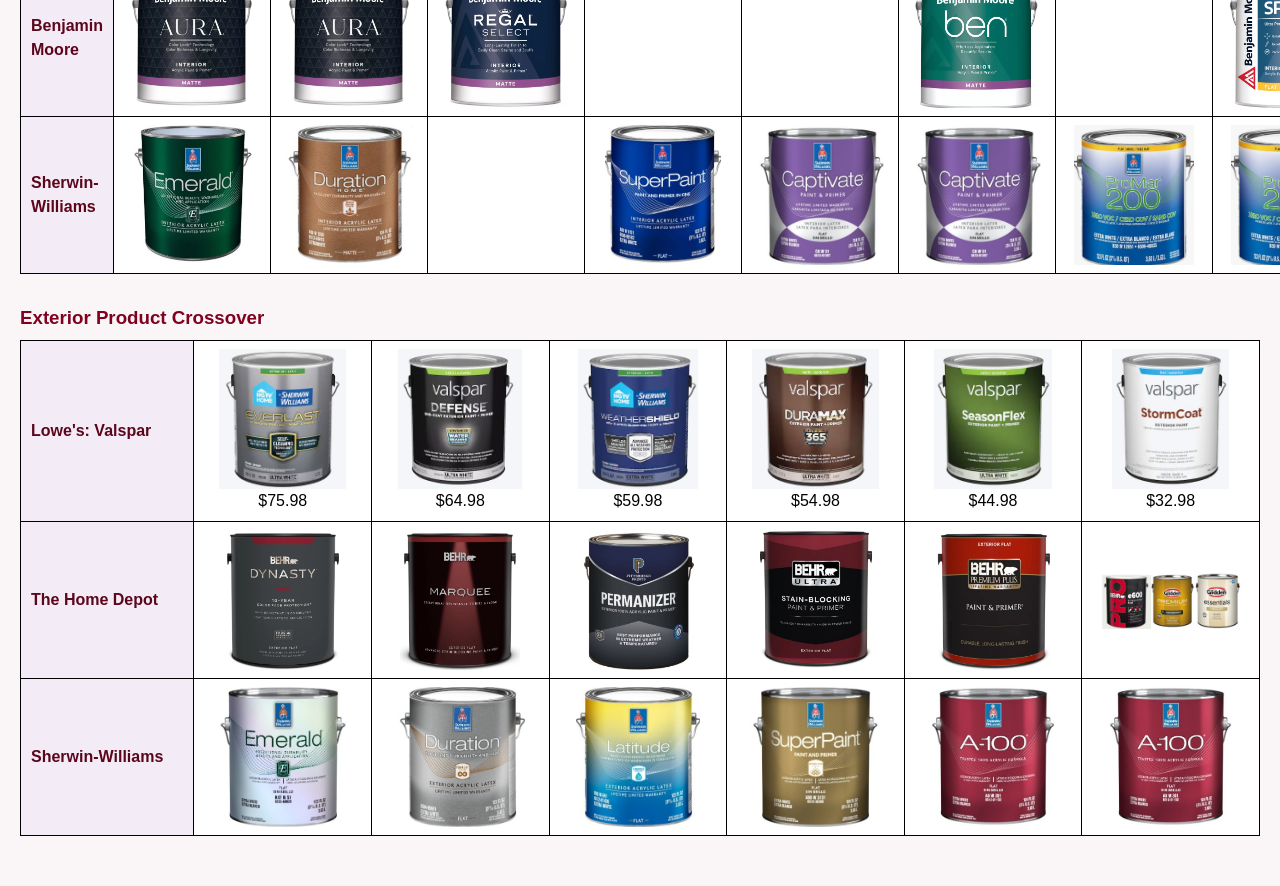
==== commit ea8258f2: "Fix HTML encoding issues in index.html fixed typo line 66" ====
--- a/index.html
+++ b/index.html
@@ -63,7 +63,7 @@
 <table>
   <tr>
     <th>Lowe's: Valspar</th>
-    <td><div class="product-card"><img src="images/valpva.jpg"><div class="price-tag">$<span id="vpa">--.--</span></div>
+    <td><div class="product-card"><img src="images/valpva.jpg"><div class="price-tag">$<span id="vpva">--.--</span></div>
     </div></td>
     <td><div class="product-card"><img src="images/valoil.jpg"><div class="price-tag">$<span id="voil">--.--</span></div>
     </div></td>
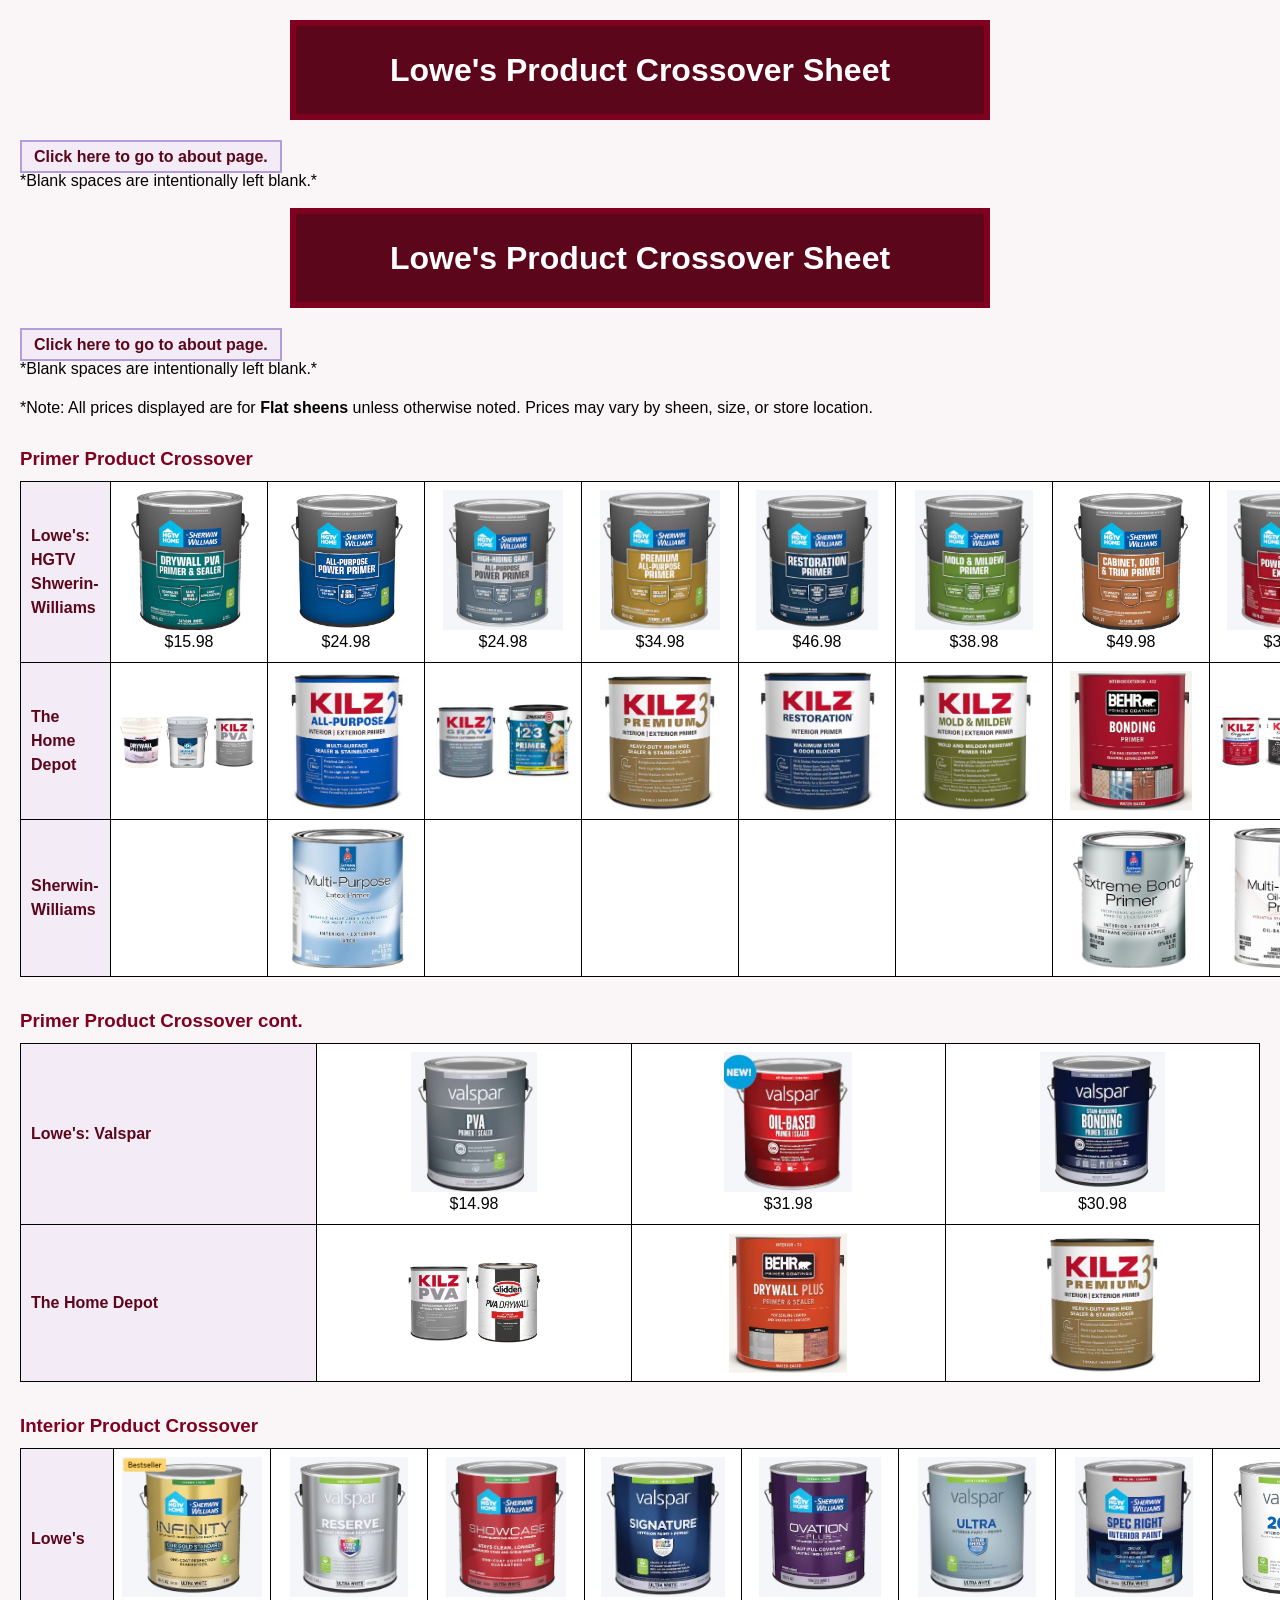
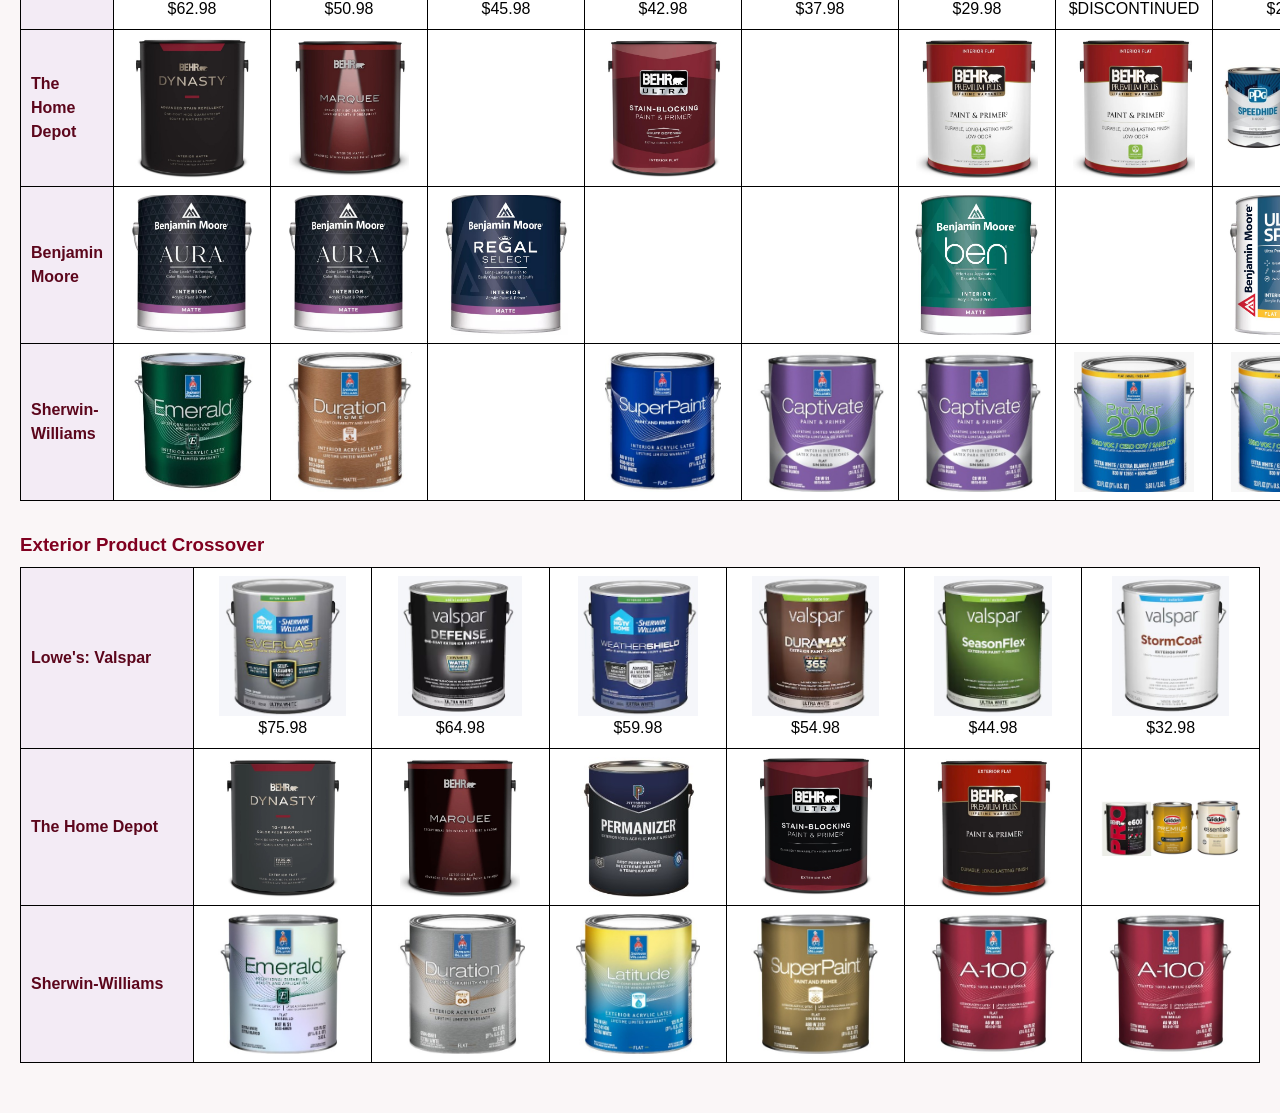
==== commit 1b1c08f1: "Update index.html with price disclaimer and header fixes added disclaimer to lines 18-19" ====
--- a/index.html
+++ b/index.html
@@ -11,6 +11,12 @@
         <h1> Lowe's Product Crossover Sheet</h1>
         <a href="about.html">Click here to go to about page.</a>
         <p>*Blank spaces are intentionally left blank.*</p>
+        <h1>Lowe's Product Crossover Sheet</h1>
+<a href="about.html">Click here to go to about page.</a>
+<p>*Blank spaces are intentionally left blank.*</p>
+
+<!-- Price Sheen Disclaimer -->
+<p class="price-disclaimer">*Note: All prices displayed are for <strong>Flat sheens</strong> unless otherwise noted. Prices may vary by sheen, size, or store location.</p>
         <h3>Primer Product Crossover</h4>
 
         <table>
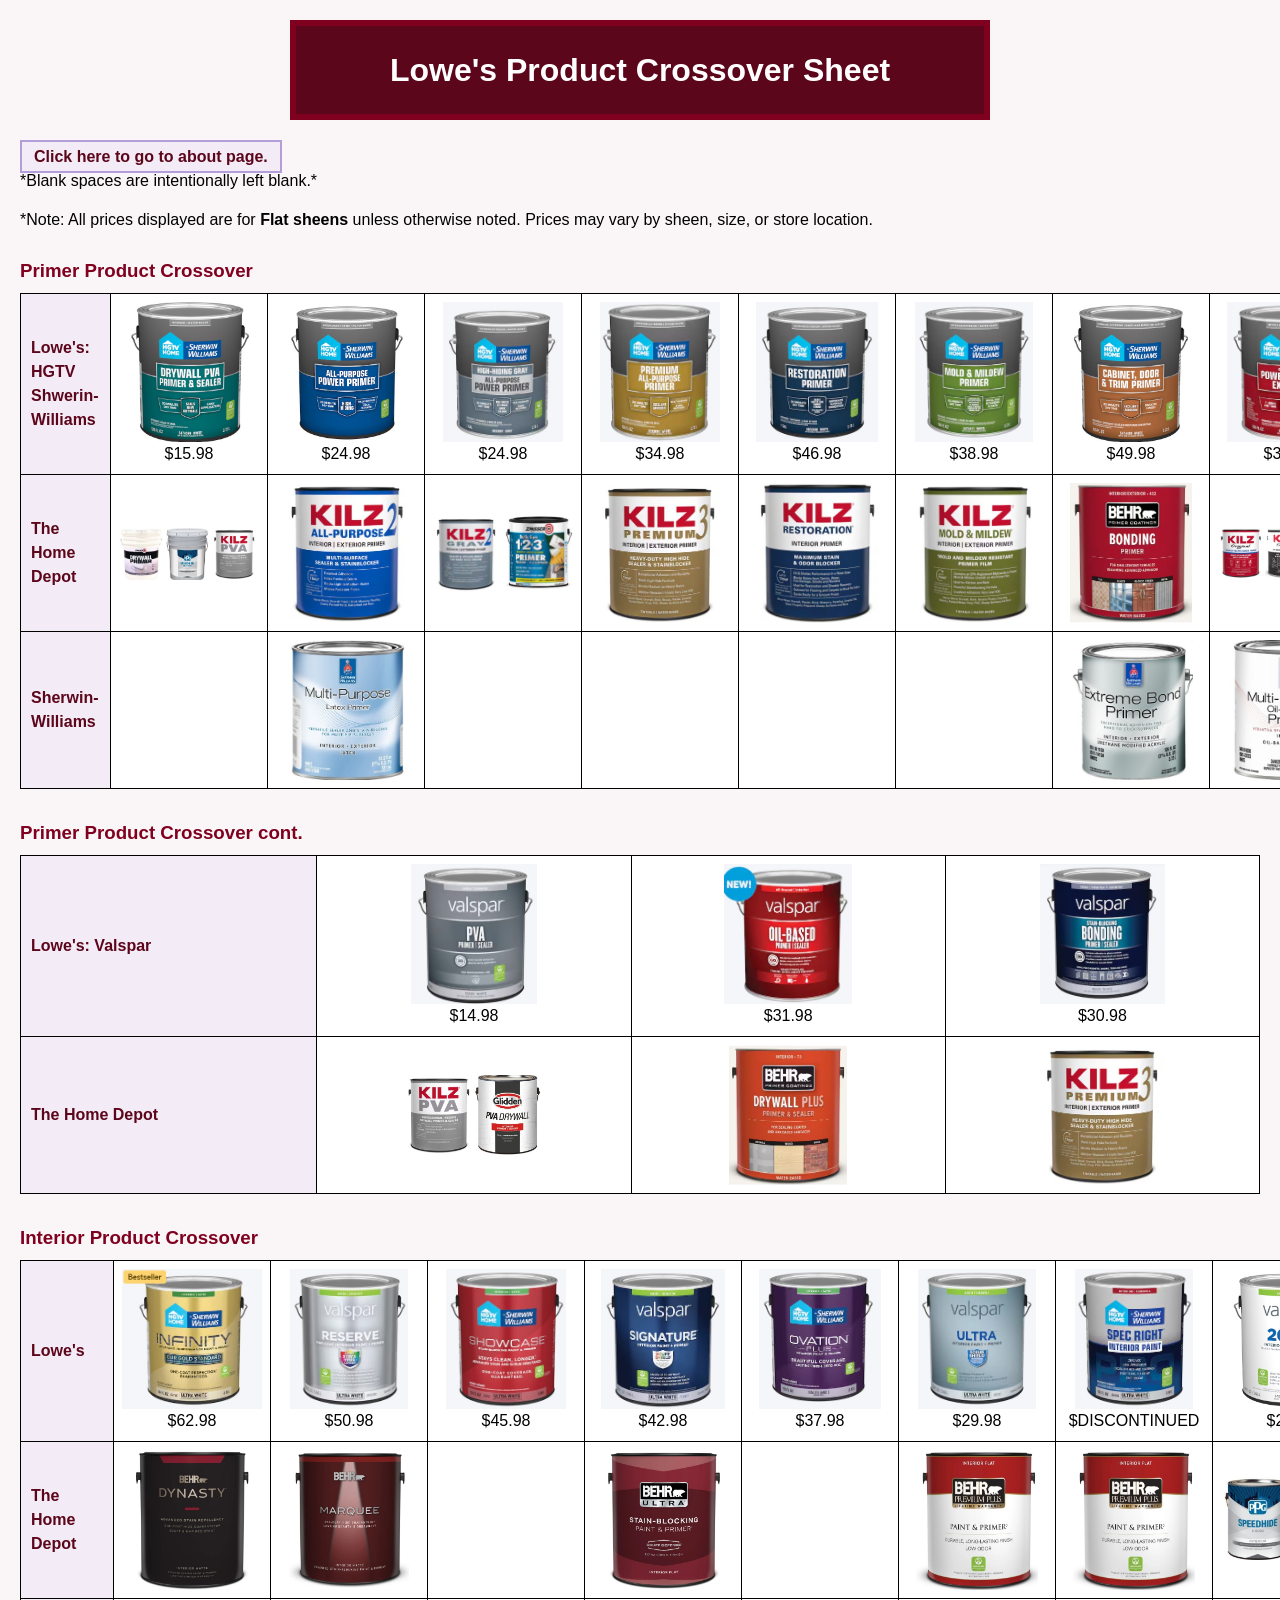
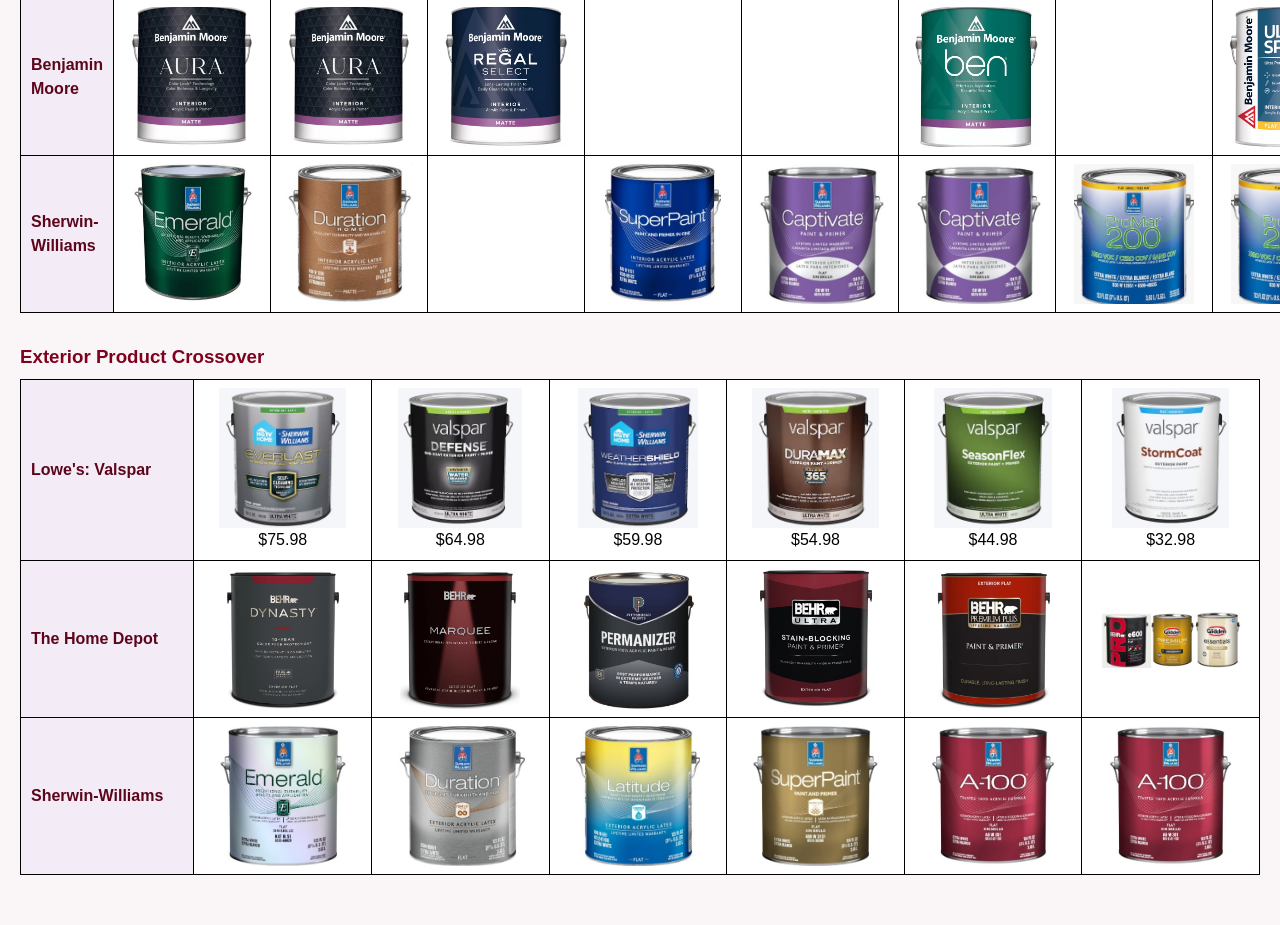
==== commit ac4cdf86: "Fix HTML formatting and remove duplicates" ====
--- a/index.html
+++ b/index.html
@@ -11,9 +11,6 @@
         <h1> Lowe's Product Crossover Sheet</h1>
         <a href="about.html">Click here to go to about page.</a>
         <p>*Blank spaces are intentionally left blank.*</p>
-        <h1>Lowe's Product Crossover Sheet</h1>
-<a href="about.html">Click here to go to about page.</a>
-<p>*Blank spaces are intentionally left blank.*</p>
 
 <!-- Price Sheen Disclaimer -->
 <p class="price-disclaimer">*Note: All prices displayed are for <strong>Flat sheens</strong> unless otherwise noted. Prices may vary by sheen, size, or store location.</p>
